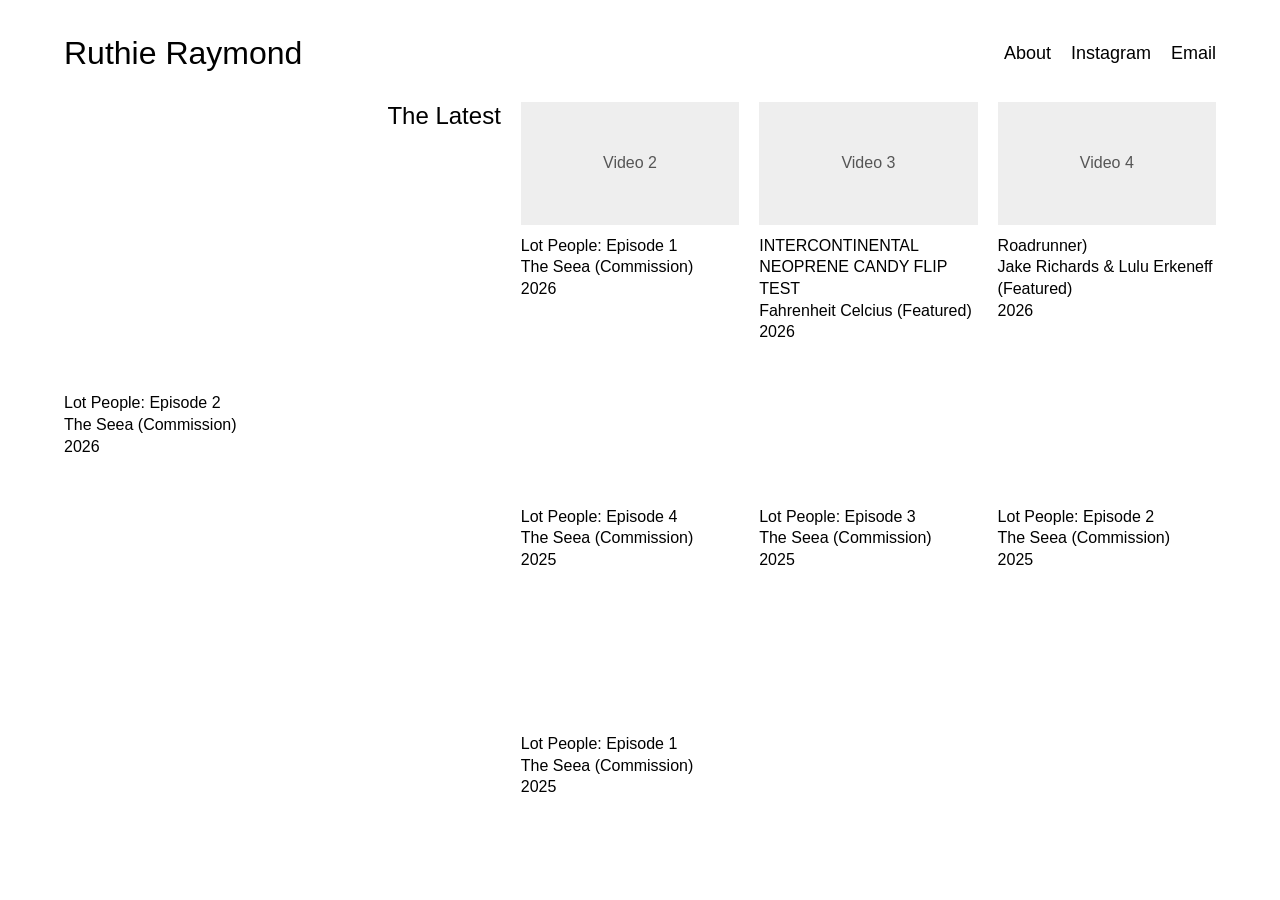
==== index.html @ 6dd51fc4 "Update index.html" ====
<!DOCTYPE html>
<html lang="en">
<head>
    <meta charset="UTF-8">
    <meta name="viewport" content="width=device-width, initial-scale=1.0">
    <title>Ruthie Raymond</title>
    <link rel="stylesheet" href="style.css">
</head>
<body>

    <header>
        <a href="about.html" class="site-name">Ruthie Raymond</a>
        <nav class="header-links">
            <a href="about.html">About</a>
            <a href="https://www.instagram.com/ruthie___raymond/" target="_blank" rel="noopener noreferrer">Instagram</a>
            <a href="mailto:thrilledtobeherenow@gmail.com">Email</a>
        </nav>
    </header>

    <main>
        <div class="video-grid">

            <a href="video.html?video=1" class="video-item featured">
                <div class="latest-label">The Latest</div>
                <video class="home-video" autoplay muted loop playsinline>
                    <source src="video2-preview.mp4" type="video/mp4">
                </video>
                <p>
                    <span>Lot People: Episode 2</span>
                    <span>The Seea (Commission)</span>
                    <span>2026</span>
                </p>
            </a>

            <a href="video.html?video=2" class="video-item">
                <div class="video-placeholder">Video 2</div>
                <p>
                    <span>Lot People: Episode 1</span>
                    <span>The Seea (Commission)</span>
                    <span>2026</span>
                </p>
            </a>

            <a href="video.html?video=3" class="video-item">
                <div class="video-placeholder">Video 3</div>
                <p>
                    <span>INTERCONTINENTAL NEOPRENE CANDY FLIP TEST</span>
                    <span>Fahrenheit Celcius (Featured)</span>
                    <span>2026</span>
                </p>
            </a>

            <a href="video.html?video=4" class="video-item">
                <div class="video-placeholder">Video 4</div>
                <p>
                    <span>Roadrunner)</span>
                    <span>Jake Richards &amp; Lulu Erkeneff (Featured)</span>
                    <span>2026</span>
                </p>
            </a>

            <a href="video.html?video=5" class="video-item">
                <video class="home-video" autoplay muted loop playsinline>
                    <source src="video5-preview.mp4" type="video/mp4">
                </video>
                <p>
                    <span>Lot People: Episode 4</span>
                    <span>The Seea (Commission)</span>
                    <span>2025</span>
                </p>
            </a>

            <a href="video.html?video=6" class="video-item">
                <video class="home-video" autoplay muted loop playsinline>
                    <source src="video6-preview.mp4" type="video/mp4">
                </video>
                <p>
                    <span>Lot People: Episode 3</span>
                    <span>The Seea (Commission)</span>
                    <span>2025</span>
                </p>
            </a>

            <a href="video.html?video=7" class="video-item">
                <video class="home-video" autoplay muted loop playsinline>
                    <source src="video7-preview.mp4" type="video/mp4">
                </video>
                <p>
                    <span>Lot People: Episode 2</span>
                    <span>The Seea (Commission)</span>
                    <span>2025</span>
                </p>
            </a>

            <a href="video.html?video=8" class="video-item">
                <video class="home-video" autoplay muted loop playsinline>
                    <source src="video8-preview.mp4" type="video/mp4">
                </video>
                <p>
                    <span>Lot People: Episode 1</span>
                    <span>The Seea (Commission)</span>
                    <span>2025</span>
                </p>
            </a>

        </div>
    </main>

</body>
</html>
---- style.css ----
body {
    margin: 0;
    padding: 0;
    background: white;
    color: black;
    font-family: Helvetica, Arial, sans-serif;
}

/* HEADER */

header {
    padding: 35px 5vw 30px;
    display: flex;
    justify-content: space-between;
    align-items: center;
}

.site-name {
    color: black;
    text-decoration: none;
    font-size: 32px;
}

.header-links {
    display: flex;
    align-items: center;
    gap: 20px;
}

.header-links a {
    color: black;
    text-decoration: none;
    font-size: 18px;
}

/* HOMEPAGE GRID */

main {
    padding: 0 5vw 50px;
}

.video-grid {
    display: grid;
    grid-template-columns: 2fr 1fr 1fr 1fr;
    gap: 30px 20px;
    align-items: start;
}

.video-item {
    display: block;
    min-width: 0;
    width: 100%;
    color: black;
    text-decoration: none;
}

.video-item.featured {
    grid-column: 1;
    grid-row: 1 / span 2;
}

.video-item:nth-child(2) {
    grid-column: 2;
    grid-row: 1;
}

.video-item:nth-child(3) {
    grid-column: 3;
    grid-row: 1;
}

.video-item:nth-child(4) {
    grid-column: 4;
    grid-row: 1;
}

.video-item:nth-child(5) {
    grid-column: 2;
    grid-row: 2;
}

.video-item:nth-child(6) {
    grid-column: 3;
    grid-row: 2;
}

.video-item:nth-child(7) {
    grid-column: 4;
    grid-row: 2;
}

.video-item:nth-child(8) {
    grid-column: 2;
    grid-row: 3;
}

.latest-label {
    width: 100%;
    box-sizing: border-box;
    text-align: right;
    font-size: 24px;
    line-height: 1.2;
    margin: 0 0 6px;
}

.home-video,
.video-placeholder {
    display: block;
    width: 100%;
    height: auto;
    aspect-ratio: 16 / 9;
    object-fit: cover;
}

.video-placeholder {
    background: #eeeeee;
    display: flex;
    align-items: center;
    justify-content: center;
    box-sizing: border-box;
    color: #555555;
    font-size: 16px;
}

.video-item p {
    margin: 10px 0 0;
    text-align: left;
    font-size: 16px;
    line-height: 1.35;
}

.video-item p span {
    display: block;
}

/* ABOUT PAGE */

.about-page {
    padding-top: 20px;
}

.about-layout {
    display: grid;
    grid-template-columns: 1fr 1fr;
    align-items: center;
    gap: 40px;
    min-height: 55vh;
}

.about-image {
    width: 100%;
    aspect-ratio: 4 / 3;
    object-fit: cover;
    display: block;
}

.about-copy {
    display: flex;
    flex-direction: column;
    justify-content: center;
    text-align: center;
    font-size: 20px;
    line-height: 1.5;
}

.about-copy p {
    margin: 0 0 18px;
}

/* VIDEO PAGE */

.video-page {
    margin: 0;
    min-height: 100vh;
}

.single-video-page {
    min-height: 100vh;
    display: flex;
    flex-direction: column;
    justify-content: center;
    align-items: center;
    padding: 30px 5vw;
    box-sizing: border-box;
}

.video-player {
    width: 100%;
    display: flex;
    justify-content: center;
}

.single-video {
    display: block;
    width: 80vw;
    max-width: 1200px;
    aspect-ratio: 16 / 9;
    border: none;
}

.single-video-title {
    width: 80vw;
    max-width: 1200px;
    margin: 15px 0 0;
    font-size: 18px;
    line-height: 1.4;
    text-align: left;
}

.single-video-title span {
    display: block;
}

.original-video-link {
    margin-top: 12px;
    font-size: 15px;
    color: black;
}

/* TABLET */

@media (max-width: 800px) {
    header {
        gap: 20px;
    }

    .video-grid {
        grid-template-columns: 2fr 1fr;
    }

    .video-item:nth-child(n) {
        grid-column: auto;
        grid-row: auto;
    }

    .video-item.featured {
        grid-column: 1;
        grid-row: span 2;
    }

    .about-layout {
        gap: 25px;
    }
}

/* PHONE */

@media (max-width: 500px) {
    header {
        padding: 25px 5vw;
        align-items: flex-start;
        gap: 15px;
    }

    .site-name {
        font-size: 26px;
    }

    .header-links {
        gap: 12px;
        flex-wrap: wrap;
        justify-content: flex-end;
    }

    .header-links a {
        font-size: 16px;
    }

    .video-grid {
        grid-template-columns: 1fr 1fr;
        gap: 25px 12px;
    }

    .video-item:nth-child(n) {
        grid-column: auto;
        grid-row: auto;
    }

    .video-item.featured {
        grid-column: 1;
        grid-row: span 2;
    }

    .latest-label {
        font-size: 18px;
    }

    .video-item p {
        font-size: 14px;
    }

    .about-layout {
        grid-template-columns: 1fr;
        gap: 25px;
    }

    .about-image {
        aspect-ratio: 4 / 3;
    }

    .about-copy {
        font-size: 18px;
    }

    .single-video {
        width: 90vw;
    }

    .single-video-title {
        width: 90vw;
        font-size: 16px;
    }
}
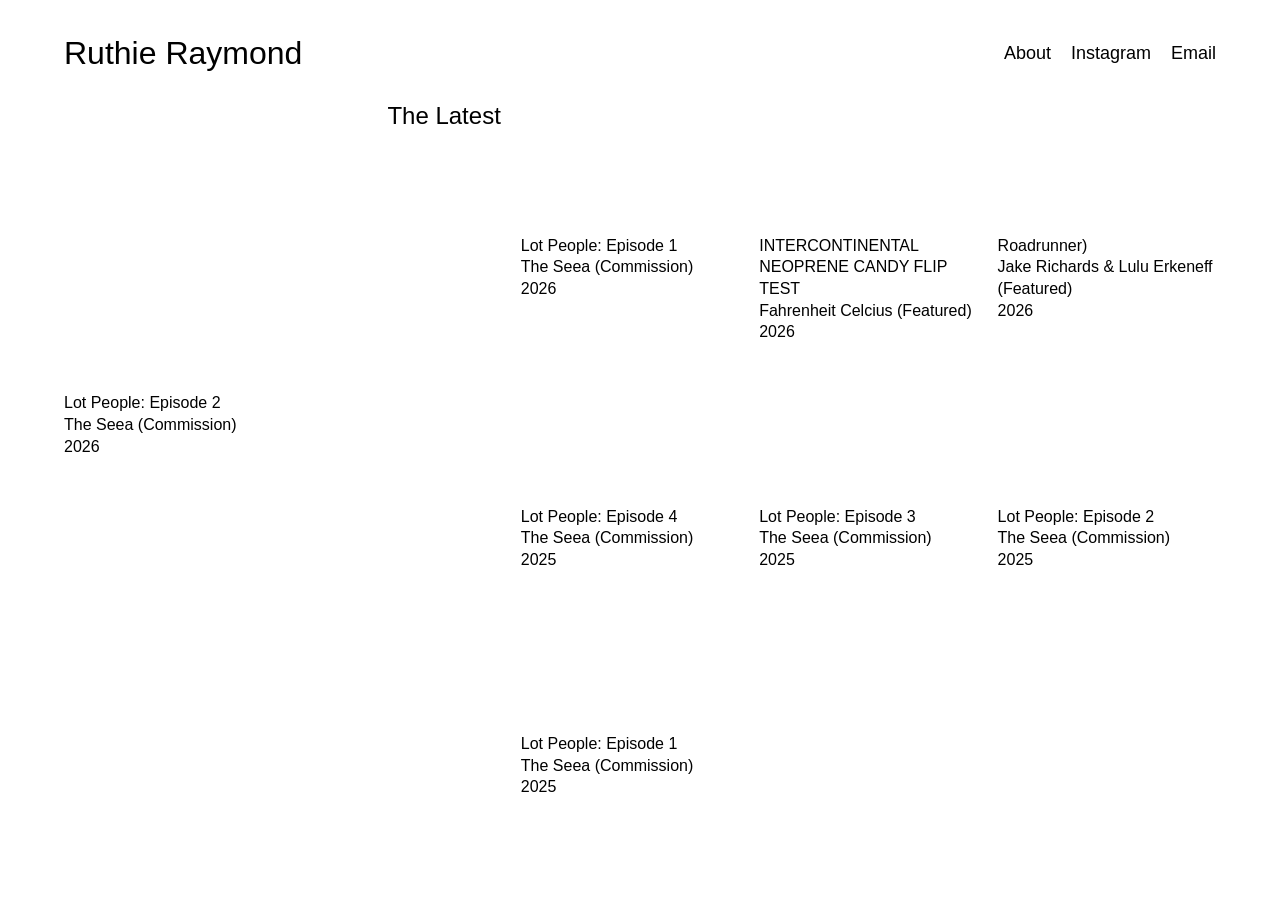
==== commit 3f451c60: "Update index.html" ====
--- a/index.html
+++ b/index.html
@@ -34,7 +34,9 @@
             </a>
 
             <a href="video.html?video=2" class="video-item">
-                <div class="video-placeholder">Video 2</div>
+                <video class="home-video" autoplay muted loop playsinline>
+                    <source src="video2-preview.mp4" type="video/mp4">
+                </video>
                 <p>
                     <span>Lot People: Episode 1</span>
                     <span>The Seea (Commission)</span>
@@ -43,7 +45,9 @@
             </a>
 
             <a href="video.html?video=3" class="video-item">
-                <div class="video-placeholder">Video 3</div>
+                <video class="home-video" autoplay muted loop playsinline>
+                    <source src="video3-preview.mp4" type="video/mp4">
+                </video>
                 <p>
                     <span>INTERCONTINENTAL NEOPRENE CANDY FLIP TEST</span>
                     <span>Fahrenheit Celcius (Featured)</span>
@@ -52,7 +56,9 @@
             </a>
 
             <a href="video.html?video=4" class="video-item">
-                <div class="video-placeholder">Video 4</div>
+                <video class="home-video" autoplay muted loop playsinline>
+                    <source src="video4-preview.mp4" type="video/mp4">
+                </video>
                 <p>
                     <span>Roadrunner)</span>
                     <span>Jake Richards &amp; Lulu Erkeneff (Featured)</span>
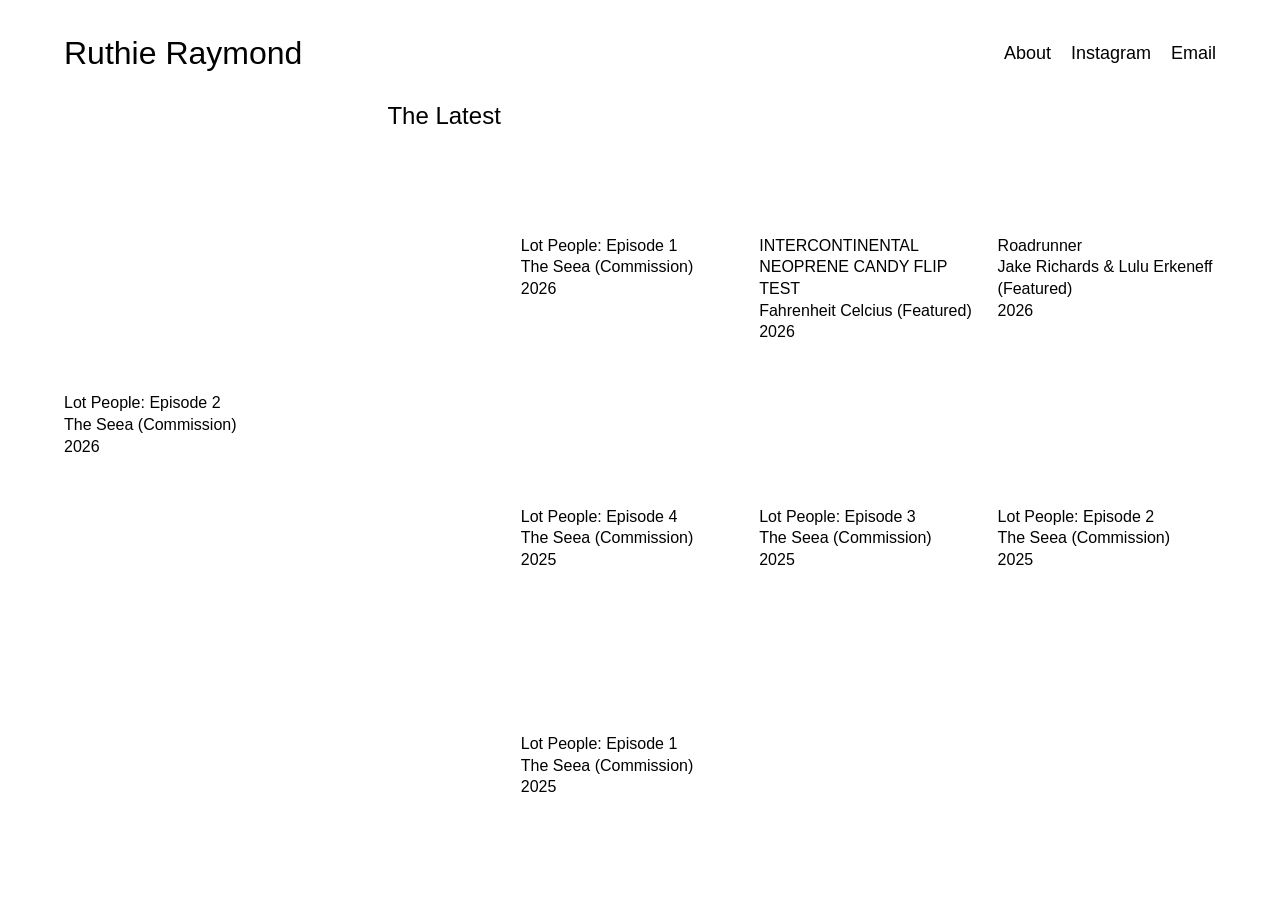
==== commit cdfeaeef: "Update index.html" ====
--- a/index.html
+++ b/index.html
@@ -35,7 +35,7 @@
 
             <a href="video.html?video=2" class="video-item">
                 <video class="home-video" autoplay muted loop playsinline>
-                    <source src="video2-preview.mp4" type="video/mp4">
+                    <source src="video1-preview.mp4" type="video/mp4">
                 </video>
                 <p>
                     <span>Lot People: Episode 1</span>
@@ -60,7 +60,7 @@
                     <source src="video4-preview.mp4" type="video/mp4">
                 </video>
                 <p>
-                    <span>Roadrunner)</span>
+                    <span>Roadrunner</span>
                     <span>Jake Richards &amp; Lulu Erkeneff (Featured)</span>
                     <span>2026</span>
                 </p>
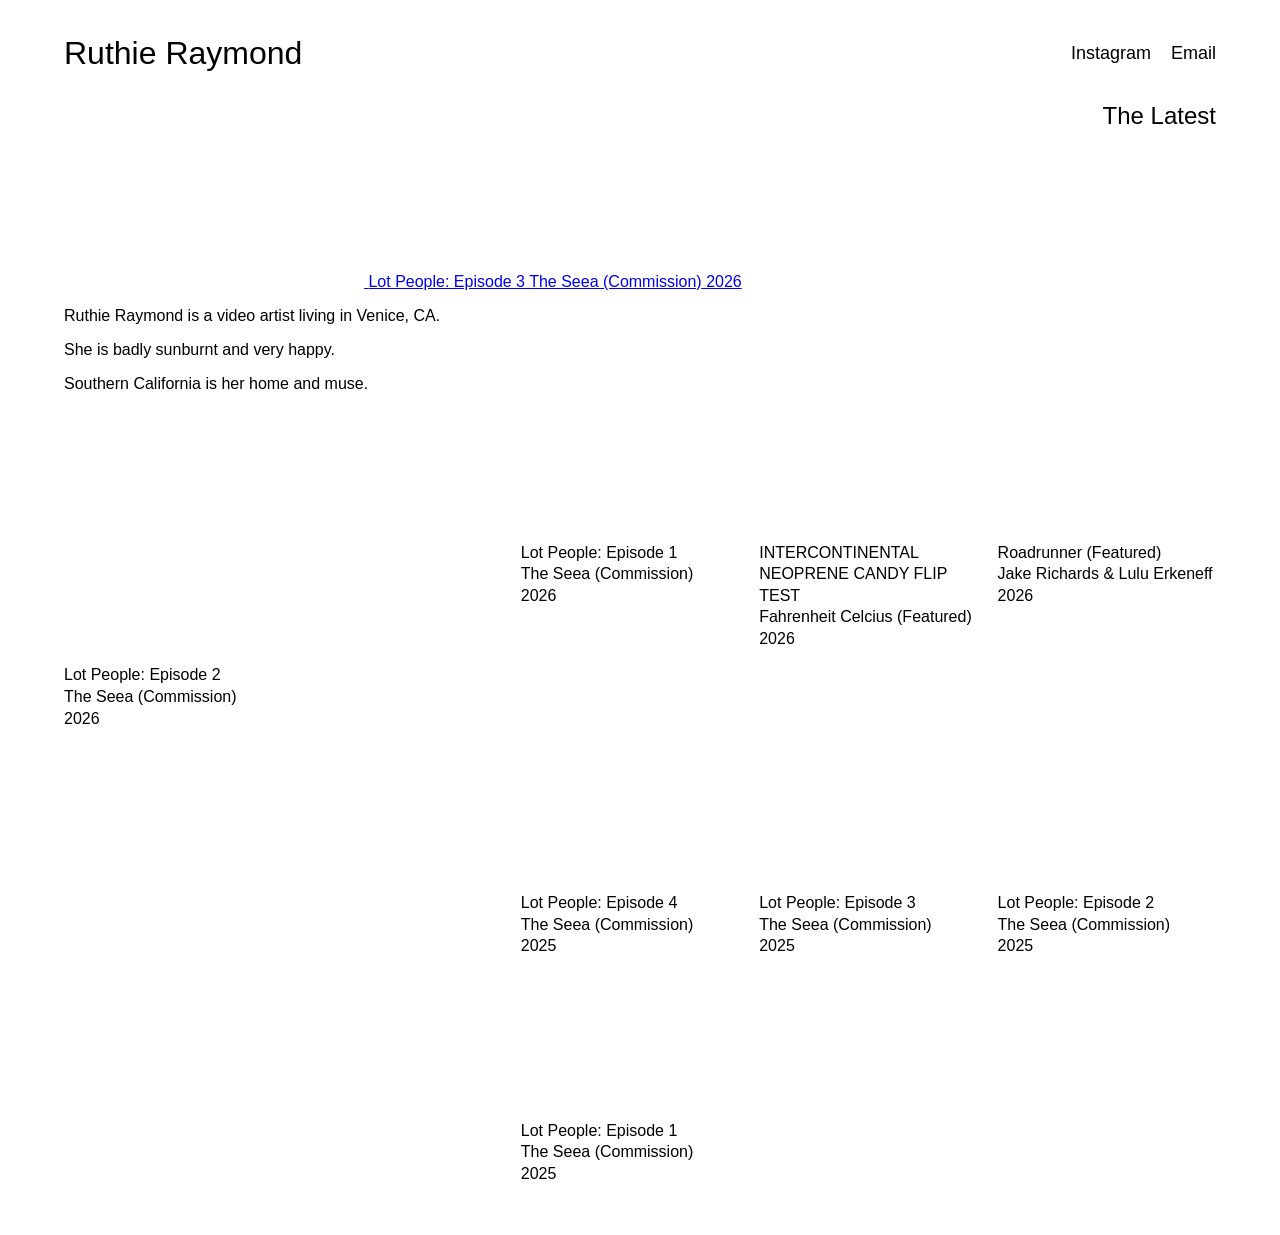
==== commit b279e7ef: "Update index.html" ====
--- a/index.html
+++ b/index.html
@@ -10,21 +10,51 @@
 <body>
 
     <header>
-        <a href="about.html" class="site-name">Ruthie Raymond</a>
+        <a href="index.html" class="site-name">Ruthie Raymond</a>
+
         <nav class="header-links">
-            <a href="about.html">About</a>
             <a href="https://www.instagram.com/ruthie___raymond/" target="_blank" rel="noopener noreferrer">Instagram</a>
             <a href="mailto:thrilledtobeherenow@gmail.com">Email</a>
         </nav>
     </header>
 
-    <main>
-        <div class="video-grid">
+    <main class="homepage-layout">
 
-            <a href="video.html?video=1" class="video-item featured">
+        <!-- LEFT: STICKY FEATURED VIDEO AND ABOUT TEXT -->
+
+        <aside class="left-column">
+
+            <div class="featured-video">
                 <div class="latest-label">The Latest</div>
+
+                <a href="video.html?video=9" class="featured-link">
+                    <video class="featured-preview" autoplay muted loop playsinline>
+                        <source src="latest-preview.mp4" type="video/mp4">
+                    </video>
+                </a>
+
+                <a href="video.html?video=9" class="featured-title">
+                    <span>Lot People: Episode 3</span>
+                    <span>The Seea (Commission)</span>
+                    <span>2026</span>
+                </a>
+            </div>
+
+            <div class="about-callout">
+                <p>Ruthie Raymond is a video artist living in Venice, CA.</p>
+                <p>She is badly sunburnt and very happy.</p>
+                <p>Southern California is her home and muse.</p>
+            </div>
+
+        </aside>
+
+        <!-- RIGHT: SCROLLING VIDEO GRID -->
+
+        <section class="video-grid">
+
+            <a href="video.html?video=1" class="video-item">
                 <video class="home-video" autoplay muted loop playsinline>
-                    <source src="video2-preview.mp4" type="video/mp4">
+                    <source src="video1-preview.mp4" type="video/mp4">
                 </video>
                 <p>
                     <span>Lot People: Episode 2</span>
@@ -35,7 +65,7 @@
 
             <a href="video.html?video=2" class="video-item">
                 <video class="home-video" autoplay muted loop playsinline>
-                    <source src="video1-preview.mp4" type="video/mp4">
+                    <source src="video2-preview.mp4" type="video/mp4">
                 </video>
                 <p>
                     <span>Lot People: Episode 1</span>
@@ -60,8 +90,8 @@
                     <source src="video4-preview.mp4" type="video/mp4">
                 </video>
                 <p>
-                    <span>Roadrunner</span>
-                    <span>Jake Richards &amp; Lulu Erkeneff (Featured)</span>
+                    <span>Roadrunner (Featured)</span>
+                    <span>Jake Richards &amp; Lulu Erkeneff</span>
                     <span>2026</span>
                 </p>
             </a>
@@ -110,7 +140,8 @@
                 </p>
             </a>
 
-        </div>
+        </section>
+
     </main>
 
 </body>
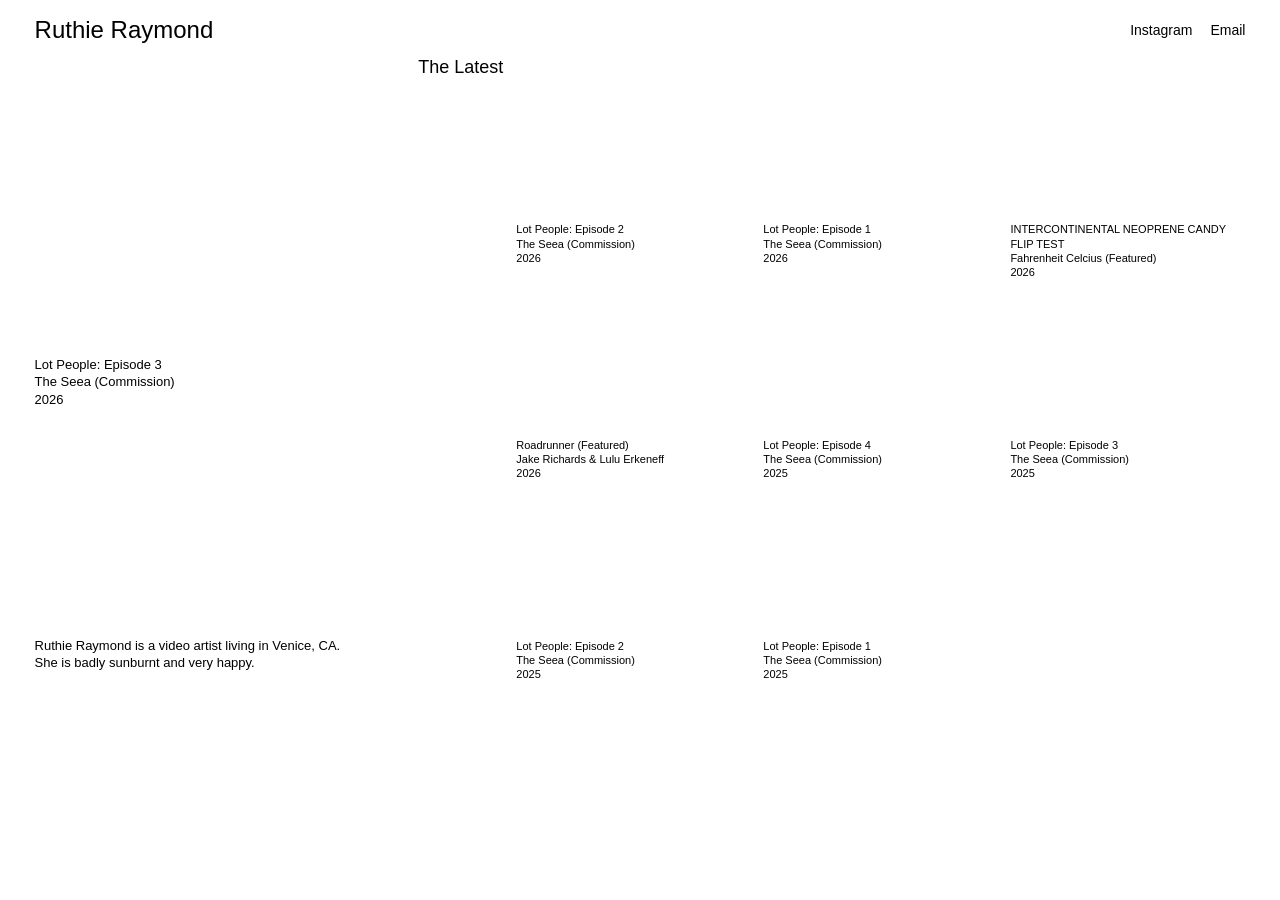
==== commit 16ac3b4c: "Update index.html" ====
--- a/index.html
+++ b/index.html
@@ -43,7 +43,6 @@
             <div class="about-callout">
                 <p>Ruthie Raymond is a video artist living in Venice, CA.</p>
                 <p>She is badly sunburnt and very happy.</p>
-                <p>Southern California is her home and muse.</p>
             </div>
 
         </aside>
@@ -54,7 +53,7 @@
 
             <a href="video.html?video=1" class="video-item">
                 <video class="home-video" autoplay muted loop playsinline>
-                    <source src="video1-preview.mp4" type="video/mp4">
+                    <source src="video2-preview.mp4" type="video/mp4">
                 </video>
                 <p>
                     <span>Lot People: Episode 2</span>
@@ -65,7 +64,7 @@
 
             <a href="video.html?video=2" class="video-item">
                 <video class="home-video" autoplay muted loop playsinline>
-                    <source src="video2-preview.mp4" type="video/mp4">
+                    <source src="video1-preview.mp4" type="video/mp4">
                 </video>
                 <p>
                     <span>Lot People: Episode 1</span>
--- a/style.css
+++ b/style.css
@@ -1,3 +1,7 @@
+
+* {
+    box-sizing: border-box;
+}
 
 body {
     margin: 0;
@@ -10,7 +14,8 @@
 /* HEADER */
 
 header {
-    padding: 35px 5vw 30px;
+    height: 60px;
+    padding: 0 2.7vw;
     display: flex;
     justify-content: space-between;
     align-items: center;
@@ -19,93 +24,61 @@
 .site-name {
     color: black;
     text-decoration: none;
-    font-size: 32px;
+    font-size: 24px;
 }
 
 .header-links {
     display: flex;
     align-items: center;
-    gap: 20px;
+    gap: 18px;
 }
 
 .header-links a {
     color: black;
     text-decoration: none;
+    font-size: 14px;
+}
+
+/* HOMEPAGE LAYOUT */
+
+.homepage-layout {
+    display: grid;
+    grid-template-columns: minmax(0, 0.9fr) minmax(0, 1.4fr);
+    gap: 13px;
+    min-height: calc(100vh - 60px);
+    padding: 24px 2.7vw 0;
+    align-items: start;
+}
+
+/* LEFT COLUMN */
+
+.left-column {
+    position: sticky;
+    top: 0;
+    height: calc(100vh - 84px);
+    display: grid;
+    grid-template-rows: auto 1fr;
+    min-width: 0;
+}
+.featured-video {
+    width: 100%;
+    position: relative;
+}
+
+.latest-label {
+    position: absolute;
+    right: 0;
+    top: -27px;
     font-size: 18px;
-}
-
-/* HOMEPAGE GRID */
-
-main {
-    padding: 0 5vw 50px;
-}
-
-.video-grid {
-    display: grid;
-    grid-template-columns: 2fr 1fr 1fr 1fr;
-    gap: 30px 20px;
-    align-items: start;
-}
-
-.video-item {
-    display: block;
-    min-width: 0;
-    width: 100%;
-    color: black;
-    text-decoration: none;
-}
-
-.video-item.featured {
-    grid-column: 1;
-    grid-row: 1 / span 2;
-}
-
-.video-item:nth-child(2) {
-    grid-column: 2;
-    grid-row: 1;
-}
-
-.video-item:nth-child(3) {
-    grid-column: 3;
-    grid-row: 1;
-}
-
-.video-item:nth-child(4) {
-    grid-column: 4;
-    grid-row: 1;
-}
-
-.video-item:nth-child(5) {
-    grid-column: 2;
-    grid-row: 2;
-}
-
-.video-item:nth-child(6) {
-    grid-column: 3;
-    grid-row: 2;
-}
-
-.video-item:nth-child(7) {
-    grid-column: 4;
-    grid-row: 2;
-}
-
-.video-item:nth-child(8) {
-    grid-column: 2;
-    grid-row: 3;
-}
-
-.latest-label {
-    width: 100%;
-    box-sizing: border-box;
-    text-align: right;
-    font-size: 24px;
     line-height: 1.2;
-    margin: 0 0 6px;
-}
-
-.home-video,
-.video-placeholder {
+}
+
+.featured-link {
+    display: block;
+    width: 100%;
+}
+
+.featured-preview {
     display: block;
     width: 100%;
     height: auto;
@@ -113,62 +86,71 @@
     object-fit: cover;
 }
 
-.video-placeholder {
-    background: #eeeeee;
-    display: flex;
-    align-items: center;
-    justify-content: center;
-    box-sizing: border-box;
-    color: #555555;
-    font-size: 16px;
+.featured-title {
+    display: block;
+    margin-top: 8px;
+    color: black;
+    text-decoration: none;
+    font-size: 13px;
+    line-height: 1.35;
+}
+
+.featured-title span {
+    display: block;
+}
+
+/* ABOUT TEXT AT BOTTOM LEFT */
+
+.about-callout {
+    align-self: center;
+    margin: 0;
+    font-size: 13px;
+    line-height: 1.35;
+    text-align: left;
+}
+
+.about-callout p {
+    margin: 0;
+}
+
+/* RIGHT VIDEO GRID */
+
+.video-grid {
+    display: grid;
+    grid-template-columns: repeat(3, minmax(0, 1fr));
+    gap: 20px 12px;
+    align-items: start;
+    min-width: 0;
+}
+
+.video-item {
+    display: block;
+    min-width: 0;
+    width: 100%;
+    color: black;
+    text-decoration: none;
+}
+
+.home-video {
+    display: block;
+    width: 100%;
+    height: auto;
+    aspect-ratio: 16 / 9;
+    object-fit: cover;
 }
 
 .video-item p {
-    margin: 10px 0 0;
+    margin: 6px 0 0;
     text-align: left;
-    font-size: 16px;
-    line-height: 1.35;
+    font-size: 11px;
+    line-height: 1.3;
 }
 
 .video-item p span {
     display: block;
 }
 
-/* ABOUT PAGE */
-
-.about-page {
-    padding-top: 20px;
-}
-
-.about-layout {
-    display: grid;
-    grid-template-columns: 1fr 1fr;
-    align-items: center;
-    gap: 40px;
-    min-height: 55vh;
-}
-
-.about-image {
-    width: 100%;
-    aspect-ratio: 4 / 3;
-    object-fit: cover;
-    display: block;
-}
-
-.about-copy {
-    display: flex;
-    flex-direction: column;
-    justify-content: center;
-    text-align: center;
-    font-size: 20px;
-    line-height: 1.5;
-}
-
-.about-copy p {
-    margin: 0 0 18px;
-}
-
-/* VIDEO PAGE */
+/* INDIVIDUAL VIDEO PAGES */
 
 .video-page {
     margin: 0;
@@ -176,7 +158,7 @@
 }
 
 .single-video-page {
-    min-height: 100vh;
+    min-height: calc(100vh - 60px);
     display: flex;
     flex-direction: column;
     justify-content: center;
@@ -186,26 +168,22 @@
 }
 
 .video-player {
-    width: 100%;
-    display: flex;
-    justify-content: center;
-}
-
-.single-video {
-    display: block;
     width: 80vw;
     max-width: 1200px;
+}
+
+.single-video {
+    display: block;
+    width: 100%;
     aspect-ratio: 16 / 9;
     border: none;
 }
 
 .single-video-title {
-    width: 80vw;
-    max-width: 1200px;
-    margin: 15px 0 0;
+    margin-top: 15px;
+    text-align: center;
     font-size: 18px;
-    line-height: 1.4;
-    text-align: left;
+    line-height: 1.35;
 }
 
 .single-video-title span {
@@ -213,102 +191,93 @@
 }
 
 .original-video-link {
+    display: block;
     margin-top: 12px;
-    font-size: 15px;
-    color: black;
+    color: black;
+    font-size: 13px;
+    text-decoration: underline;
 }
 
 /* TABLET */
 
 @media (max-width: 800px) {
+    .homepage-layout {
+        grid-template-columns: minmax(0, 0.8fr) minmax(0, 1.2fr);
+        gap: 12px;
+    }
+
+    .video-grid {
+        grid-template-columns: repeat(2, minmax(0, 1fr));
+    }
+
+    .left-column {
+        height: calc(100vh - 84px);
+    }
+
+    .video-player {
+        width: 88vw;
+    }
+}
+
+/* PHONE */
+
+@media (max-width: 550px) {
     header {
-        gap: 20px;
-    }
-
-    .video-grid {
-        grid-template-columns: 2fr 1fr;
-    }
-
-    .video-item:nth-child(n) {
-        grid-column: auto;
-        grid-row: auto;
-    }
-
-    .video-item.featured {
-        grid-column: 1;
-        grid-row: span 2;
-    }
-
-    .about-layout {
-        gap: 25px;
-    }
-}
-
-/* PHONE */
-
-@media (max-width: 500px) {
-    header {
-        padding: 25px 5vw;
-        align-items: flex-start;
-        gap: 15px;
+        height: 60px;
+        padding: 0 5vw;
     }
 
     .site-name {
-        font-size: 26px;
+        font-size: 22px;
     }
 
     .header-links {
         gap: 12px;
-        flex-wrap: wrap;
-        justify-content: flex-end;
     }
 
     .header-links a {
+        font-size: 13px;
+    }
+
+    .homepage-layout {
+        display: block;
+        min-height: auto;
+        padding: 25px 5vw 35px;
+    }
+
+    .left-column {
+        position: relative;
+        top: auto;
+        height: auto;
+        display: flex;
+        margin-bottom: 35px;
+    }
+
+    .latest-label {
+        top: -23px;
         font-size: 16px;
     }
 
+    .about-callout {
+        margin-top: 20px;
+        font-size: 13px;
+    }
+
     .video-grid {
-        grid-template-columns: 1fr 1fr;
-        gap: 25px 12px;
-    }
-
-    .video-item:nth-child(n) {
-        grid-column: auto;
-        grid-row: auto;
-    }
-
-    .video-item.featured {
-        grid-column: 1;
-        grid-row: span 2;
-    }
-
-    .latest-label {
-        font-size: 18px;
-    }
-
-    .video-item p {
-        font-size: 14px;
-    }
-
-    .about-layout {
-        grid-template-columns: 1fr;
-        gap: 25px;
-    }
-
-    .about-image {
-        aspect-ratio: 4 / 3;
-    }
-
-    .about-copy {
-        font-size: 18px;
-    }
-
-    .single-video {
+        grid-template-columns: repeat(2, minmax(0, 1fr));
+        gap: 22px 12px;
+    }
+
+    .video-player {
         width: 90vw;
     }
 
+    .single-video-page {
+        min-height: calc(100vh - 60px);
+        padding: 20px 5vw;
+    }
+
     .single-video-title {
-        width: 90vw;
-        font-size: 16px;
-    }
-}
+        font-size: 15px;
+    }
+}
